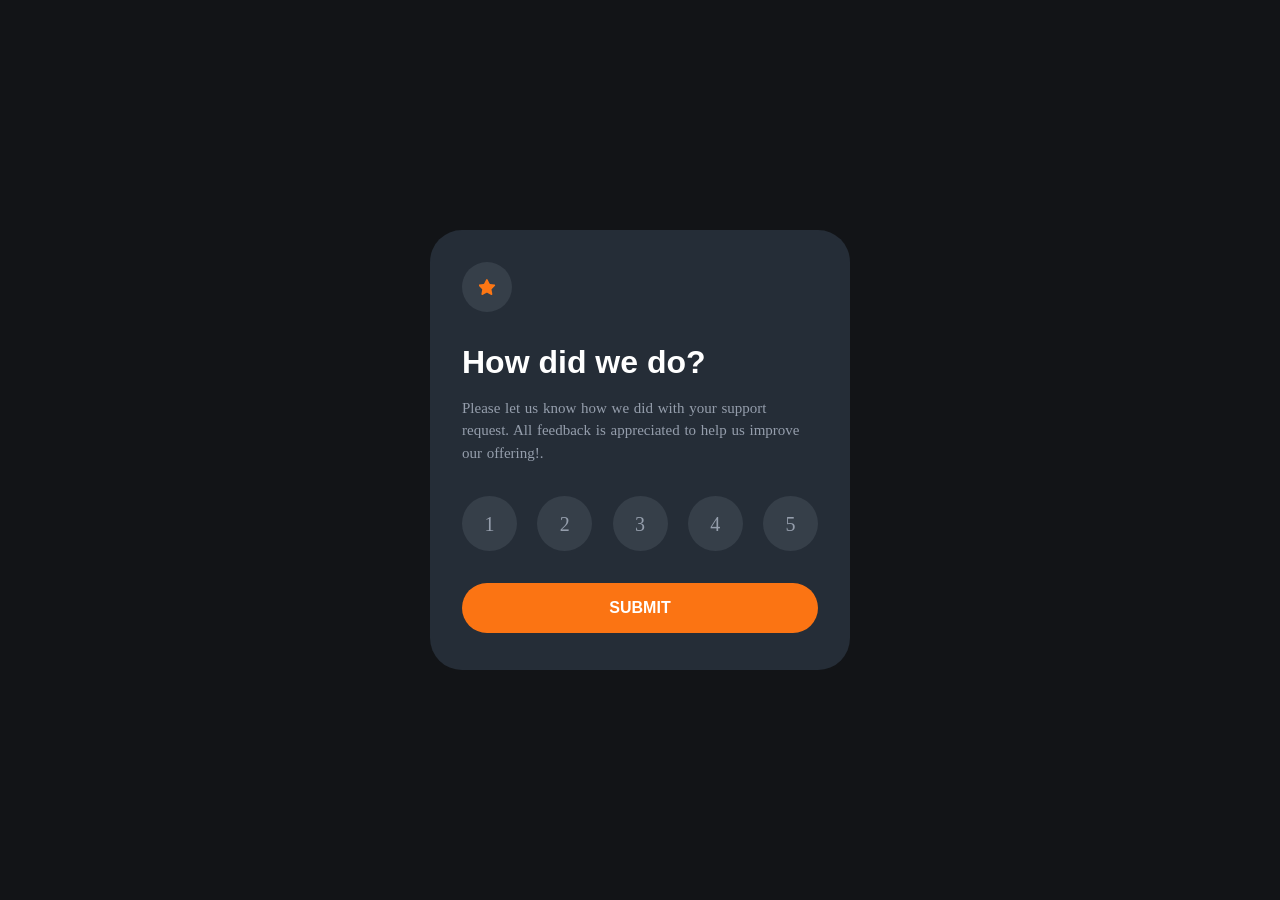
==== index.html @ eee9ee08 "Another change" ====
<!DOCTYPE html>
<html lang="en">
<head>
    <meta charset="UTF-8">
    <meta http-equiv="X-UA-Compatible" content="IE=edge">
    <meta name="viewport" content="width=device-width, initial-scale=1.0">
    <link rel="stylesheet" href="../css/style.css" type="text/css">  
    <link rel="shortcut icon" href="../assets/favicon-32x32.png" type="image/x-icon">
    <title>Interactive Rating Component Challenge</title>
</head>
<body>
    <main>
        <header>
            <nav class="logo">
                <img src="../assets/icon-star.svg" alt="star logo">
            </nav>
            <h1 class="intro-text header-text">
                How did we do?
            </h1>
        </header>
        <section>
           <p>
            Please let us know how we did with your support
            request. All feedback is appreciated to help us
            improve our offering!.
           </p>
           <div class="rating-container">
               <div class="rating rate1"><span>1</span></div>
               <div class="rating rate2"><span>2</span></div>
               <div class="rating rate3"><span>3</span></div>
               <div class="rating rate4"><span>4</span></div>
               <div class="rating rate5"><span>5</span></div>
           </div>
           <button type="submit" id="submit">SUBMIT</button>
        </section>
    </main>
    <script src="../js/gsap.min.js"></script>
    <script src="../js/animation.gsap.js"></script>
    <script src="../js/app.js"></script>
</body>
</html>
---- css/style.css ----
*{
    margin: 0;
    padding: 0;
    box-sizing: border-box;
}

body{
    height: 100vh;
    width: 100vw;
    background-color: hsl(216, 12%, 8%);
    color: white;
    display: flex;
    justify-content: center;
    align-items: center;
}

main {
    /* width: 420px; */
    /* height: 440px; */
    margin: 0 1rem;
    padding: 2rem 2rem;
    border-radius: 2rem;
    background: hsl(213, 19%, 18%);
}

header > nav.logo {
    background: hsl(213, 15%, 25%);
    position: relative;
    width: 40px;
    height: 40px;
    border-radius: 50%;
    margin-bottom: 1rem;
}

header >nav.logo> img{
    transform: translate(-50%, -50%);
    position: absolute;
    top: 50%;
    left: 50%;
}

h1.intro-text{
    width: 100%;
    font-family: sans-serif;
    font-size: 2rem;
    padding: 1rem 0rem;
}

section p{
    word-spacing: 1px;
    font-size: 15px;
    line-height: 1.4rem;
    color: hsl(217, 12%, 63%);
}

.rating-container{
    width: 100%;
    min-height: 100px;
    display: flex;
    align-items: center;
    justify-content: space-between;
    padding: 2rem 0;
}

.rating {
    width: 45px;
    height: 45px;
    border-radius: 50%;
    background: hsl(213, 15%, 25%);
    position: relative;
    color: hsl(217, 12%, 63%);
    transition: all 0.5s ease;
}

.rating span{
    position: absolute;
    top: 50%;
    left: 50%;
    font-size: 20px;
    transform: translate(-50%, -50%);
}



button {
    width: 100%;
    height: 50px;
    border-radius: 2rem;
    background: hsl(25, 97%, 53%);
    border: none;
    font-size: 1rem;
    color: hsl(0, 0%,100%);
    font-weight: 600;
    transition: all 0.3s ease;
}

button:hover{
    background: hsl(0, 0%, 100%);
    color: hsl(25, 97%, 53%);
}


.rate1:hover{
    background: hsl(217, 12%, 63%);
    color: hsl(0, 0%, 100%);
}

.rate2:hover{
    background: hsl(217, 12%, 63%);
    color: hsl(0, 0%, 100%);
}

.rate3:hover{
    background: hsl(217, 12%, 63%);
    color: hsl(0, 0%, 100%);
}

.rate4:hover{
    background: hsl(217, 12%, 63%);
    color: hsl(0, 0%, 100%);
}

.rate5:hover{
    background: hsl(217, 12%, 63%);;
    color: hsl(0, 0%, 100%);
}

.rating.active{
    background: hsl(25, 97%, 53%);
    color: hsl(0, 0%, 100%);
}

@media screen and (min-width:440px) {
    main{
        width: 420px;
        height: 440px;
        padding: 2rem 2rem;
        border-radius: 2rem;
        background: hsl(213, 19%, 18%);
    }

    .svg{
        padding: 1rem 0rem;
    }

    body{
        height: 100vh;
        width: 100vw;
        background-color: hsl(216, 12%, 8%);
        color: white;
        display: flex;
        justify-content: center;
        align-items: center;
    }

    header > nav.logo{
        background: hsl(213, 15%, 25%);
        position: relative;
        width: 50px;
        height: 50px;
        border-radius: 50%;
        margin-bottom: 1rem;
    }

    .rating {
        width: 55px;
        height: 55px;
        border-radius: 50%;
        background: hsl(213, 15%, 25%);
        position: relative;
        color: hsl(217, 12%, 63%);
        transition: all 0.5s ease;
    }
}

main.submitted {
    width: 420px;
    height: 440px;
    display: flex;
    padding: 2rem 2rem;
    border-radius: 2rem;
    background: hsl(213, 19%, 18%);
    flex-flow: column nowrap;
    align-items: center;
}

.rating-text{
    margin-bottom: 1rem;
    padding: 0.5rem 1rem;
    background: hsl(213, 15%, 25%);
    border-radius: 2rem;
}

.text.submitted{
    color: hsl(25, 97%, 53%);
    text-align: center;
}

h1.submitted{
    text-align: center;
    font-size: 2rem;
    font-weight: 900;
    padding: 1rem 0rem;
}

.feedback-text.submitted p{
    text-align: center;
    font-size: 1rem;
    color: hsl(217, 12%, 63%);
    line-height: 1.5;
}
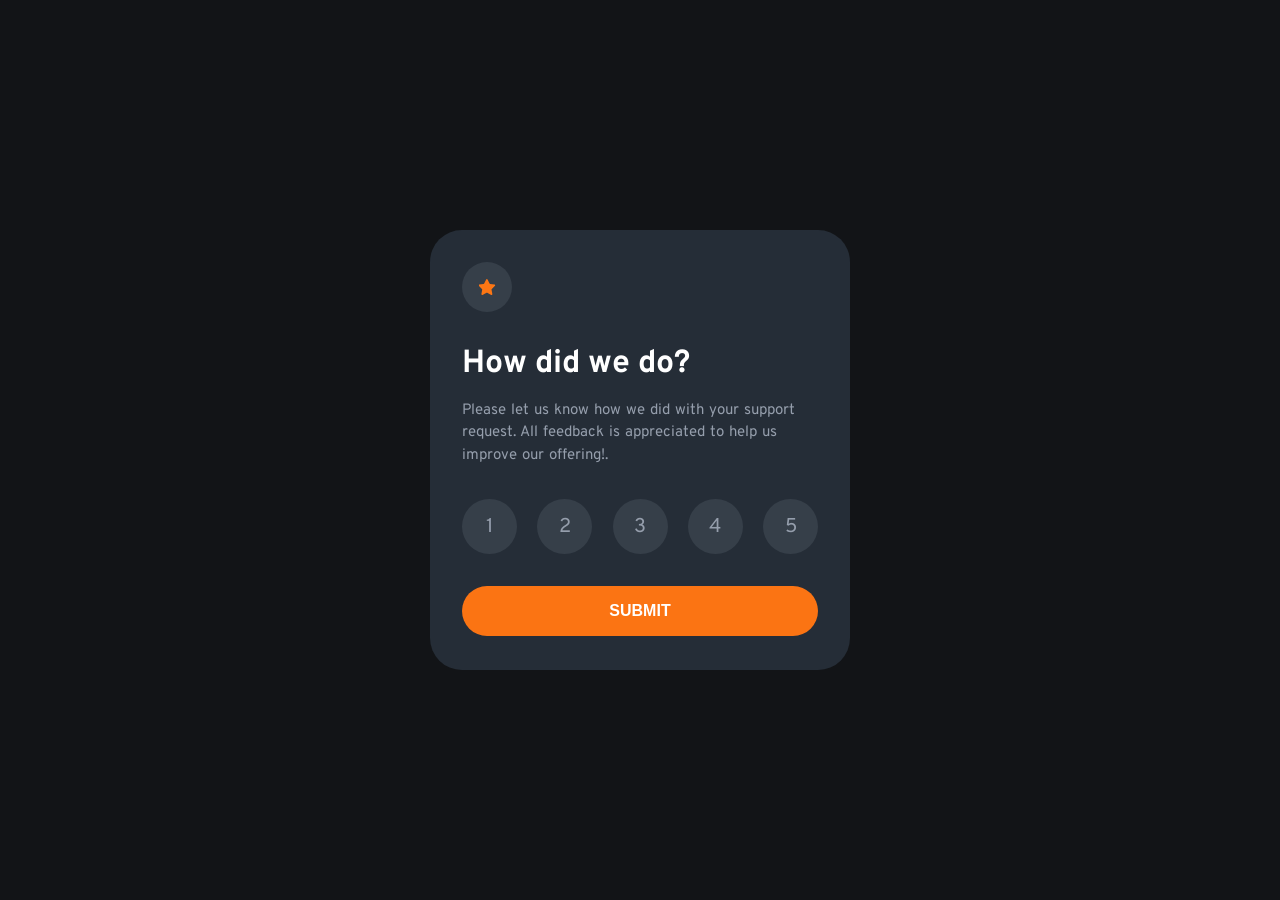
==== commit 682b6571: "Added google Font" ====
--- a/index.html
+++ b/index.html
@@ -5,6 +5,7 @@
     <meta http-equiv="X-UA-Compatible" content="IE=edge">
     <meta name="viewport" content="width=device-width, initial-scale=1.0">
     <link rel="stylesheet" href="../css/style.css" type="text/css">  
+    <link href="https://fonts.googleapis.com/css2?family=Overpass:wght@300&display=swap" rel="stylesheet">
     <link rel="shortcut icon" href="../assets/favicon-32x32.png" type="image/x-icon">
     <title>Interactive Rating Component Challenge</title>
 </head>
--- a/css/style.css
+++ b/css/style.css
@@ -1,10 +1,147 @@
-*{
-    margin: 0;
-    padding: 0;
-    box-sizing: border-box;
-}
-
-body{
+* {
+  margin: 0;
+  padding: 0;
+  box-sizing: border-box;
+}
+
+body {
+  height: 100vh;
+  width: 100vw;
+  background-color: hsl(216, 12%, 8%);
+  color: white;
+  display: flex;
+  justify-content: center;
+  align-items: center;
+  font-family: "Overpass", sans-serif;
+}
+
+main {
+  /* width: 420px; */
+  /* height: 440px; */
+  margin: 0 1rem;
+  padding: 2rem 2rem;
+  border-radius: 2rem;
+  background: hsl(213, 19%, 18%);
+}
+
+header > nav.logo {
+  background: hsl(213, 15%, 25%);
+  position: relative;
+  width: 40px;
+  height: 40px;
+  border-radius: 50%;
+  margin-bottom: 1rem;
+}
+
+header > nav.logo > img {
+  transform: translate(-50%, -50%);
+  position: absolute;
+  top: 50%;
+  left: 50%;
+}
+
+h1.intro-text {
+  width: 100%;
+  font-family: "Overpass", sans-serif;
+  font-size: 2rem;
+  padding: 1rem 0rem;
+}
+
+section p {
+  word-spacing: 1px;
+  font-size: 15px;
+  line-height: 1.4rem;
+  color: hsl(217, 12%, 63%);
+}
+
+.rating-container {
+  width: 100%;
+  min-height: 100px;
+  display: flex;
+  align-items: center;
+  justify-content: space-between;
+  padding: 2rem 0;
+}
+
+.rating {
+  width: 45px;
+  height: 45px;
+  border-radius: 50%;
+  background: hsl(213, 15%, 25%);
+  position: relative;
+  color: hsl(217, 12%, 63%);
+  transition: all 0.5s ease;
+}
+
+.rating span {
+  position: absolute;
+  top: 50%;
+  left: 50%;
+  font-size: 20px;
+  transform: translate(-50%, -50%);
+}
+
+button {
+  width: 100%;
+  height: 50px;
+  border-radius: 2rem;
+  background: hsl(25, 97%, 53%);
+  border: none;
+  font-size: 1rem;
+  color: hsl(0, 0%, 100%);
+  font-weight: 600;
+  transition: all 0.3s ease;
+}
+
+button:hover {
+  background: hsl(0, 0%, 100%);
+  color: hsl(25, 97%, 53%);
+}
+
+.rate1:hover {
+  background: hsl(217, 12%, 63%);
+  color: hsl(0, 0%, 100%);
+}
+
+.rate2:hover {
+  background: hsl(217, 12%, 63%);
+  color: hsl(0, 0%, 100%);
+}
+
+.rate3:hover {
+  background: hsl(217, 12%, 63%);
+  color: hsl(0, 0%, 100%);
+}
+
+.rate4:hover {
+  background: hsl(217, 12%, 63%);
+  color: hsl(0, 0%, 100%);
+}
+
+.rate5:hover {
+  background: hsl(217, 12%, 63%);
+  color: hsl(0, 0%, 100%);
+}
+
+.rating.active {
+  background: hsl(25, 97%, 53%);
+  color: hsl(0, 0%, 100%);
+}
+
+@media screen and (min-width: 440px) {
+  main {
+    width: 420px;
+    height: 440px;
+    padding: 2rem 2rem;
+    border-radius: 2rem;
+    background: hsl(213, 19%, 18%);
+  }
+
+  .svg {
+    padding: 1rem 0rem;
+  }
+
+  body {
     height: 100vh;
     width: 100vw;
     background-color: hsl(216, 12%, 8%);
@@ -12,200 +149,61 @@
     display: flex;
     justify-content: center;
     align-items: center;
-}
-
-main {
-    /* width: 420px; */
-    /* height: 440px; */
-    margin: 0 1rem;
-    padding: 2rem 2rem;
-    border-radius: 2rem;
-    background: hsl(213, 19%, 18%);
-}
-
-header > nav.logo {
+  }
+
+  header > nav.logo {
     background: hsl(213, 15%, 25%);
     position: relative;
-    width: 40px;
-    height: 40px;
+    width: 50px;
+    height: 50px;
     border-radius: 50%;
     margin-bottom: 1rem;
-}
-
-header >nav.logo> img{
-    transform: translate(-50%, -50%);
-    position: absolute;
-    top: 50%;
-    left: 50%;
-}
-
-h1.intro-text{
-    width: 100%;
-    font-family: sans-serif;
-    font-size: 2rem;
-    padding: 1rem 0rem;
-}
-
-section p{
-    word-spacing: 1px;
-    font-size: 15px;
-    line-height: 1.4rem;
-    color: hsl(217, 12%, 63%);
-}
-
-.rating-container{
-    width: 100%;
-    min-height: 100px;
-    display: flex;
-    align-items: center;
-    justify-content: space-between;
-    padding: 2rem 0;
-}
-
-.rating {
-    width: 45px;
-    height: 45px;
+  }
+
+  .rating {
+    width: 55px;
+    height: 55px;
     border-radius: 50%;
     background: hsl(213, 15%, 25%);
     position: relative;
     color: hsl(217, 12%, 63%);
     transition: all 0.5s ease;
-}
-
-.rating span{
-    position: absolute;
-    top: 50%;
-    left: 50%;
-    font-size: 20px;
-    transform: translate(-50%, -50%);
-}
-
-
-
-button {
-    width: 100%;
-    height: 50px;
-    border-radius: 2rem;
-    background: hsl(25, 97%, 53%);
-    border: none;
-    font-size: 1rem;
-    color: hsl(0, 0%,100%);
-    font-weight: 600;
-    transition: all 0.3s ease;
-}
-
-button:hover{
-    background: hsl(0, 0%, 100%);
-    color: hsl(25, 97%, 53%);
-}
-
-
-.rate1:hover{
-    background: hsl(217, 12%, 63%);
-    color: hsl(0, 0%, 100%);
-}
-
-.rate2:hover{
-    background: hsl(217, 12%, 63%);
-    color: hsl(0, 0%, 100%);
-}
-
-.rate3:hover{
-    background: hsl(217, 12%, 63%);
-    color: hsl(0, 0%, 100%);
-}
-
-.rate4:hover{
-    background: hsl(217, 12%, 63%);
-    color: hsl(0, 0%, 100%);
-}
-
-.rate5:hover{
-    background: hsl(217, 12%, 63%);;
-    color: hsl(0, 0%, 100%);
-}
-
-.rating.active{
-    background: hsl(25, 97%, 53%);
-    color: hsl(0, 0%, 100%);
-}
-
-@media screen and (min-width:440px) {
-    main{
-        width: 420px;
-        height: 440px;
-        padding: 2rem 2rem;
-        border-radius: 2rem;
-        background: hsl(213, 19%, 18%);
-    }
-
-    .svg{
-        padding: 1rem 0rem;
-    }
-
-    body{
-        height: 100vh;
-        width: 100vw;
-        background-color: hsl(216, 12%, 8%);
-        color: white;
-        display: flex;
-        justify-content: center;
-        align-items: center;
-    }
-
-    header > nav.logo{
-        background: hsl(213, 15%, 25%);
-        position: relative;
-        width: 50px;
-        height: 50px;
-        border-radius: 50%;
-        margin-bottom: 1rem;
-    }
-
-    .rating {
-        width: 55px;
-        height: 55px;
-        border-radius: 50%;
-        background: hsl(213, 15%, 25%);
-        position: relative;
-        color: hsl(217, 12%, 63%);
-        transition: all 0.5s ease;
-    }
+  }
 }
 
 main.submitted {
-    width: 420px;
-    height: 440px;
-    display: flex;
-    padding: 2rem 2rem;
-    border-radius: 2rem;
-    background: hsl(213, 19%, 18%);
-    flex-flow: column nowrap;
-    align-items: center;
-}
-
-.rating-text{
-    margin-bottom: 1rem;
-    padding: 0.5rem 1rem;
-    background: hsl(213, 15%, 25%);
-    border-radius: 2rem;
-}
-
-.text.submitted{
-    color: hsl(25, 97%, 53%);
-    text-align: center;
-}
-
-h1.submitted{
-    text-align: center;
-    font-size: 2rem;
-    font-weight: 900;
-    padding: 1rem 0rem;
-}
-
-.feedback-text.submitted p{
-    text-align: center;
-    font-size: 1rem;
-    color: hsl(217, 12%, 63%);
-    line-height: 1.5;
-}+  width: 420px;
+  height: 440px;
+  display: flex;
+  padding: 2rem 2rem;
+  border-radius: 2rem;
+  background: hsl(213, 19%, 18%);
+  flex-flow: column nowrap;
+  align-items: center;
+}
+
+.rating-text {
+  margin-bottom: 1rem;
+  padding: 0.5rem 1rem;
+  background: hsl(213, 15%, 25%);
+  border-radius: 2rem;
+}
+
+.text.submitted {
+  color: hsl(25, 97%, 53%);
+  text-align: center;
+}
+
+h1.submitted {
+  text-align: center;
+  font-size: 2rem;
+  font-weight: 900;
+  padding: 1rem 0rem;
+}
+
+.feedback-text.submitted p {
+  text-align: center;
+  font-size: 1rem;
+  color: hsl(217, 12%, 63%);
+  line-height: 1.5;
+}
